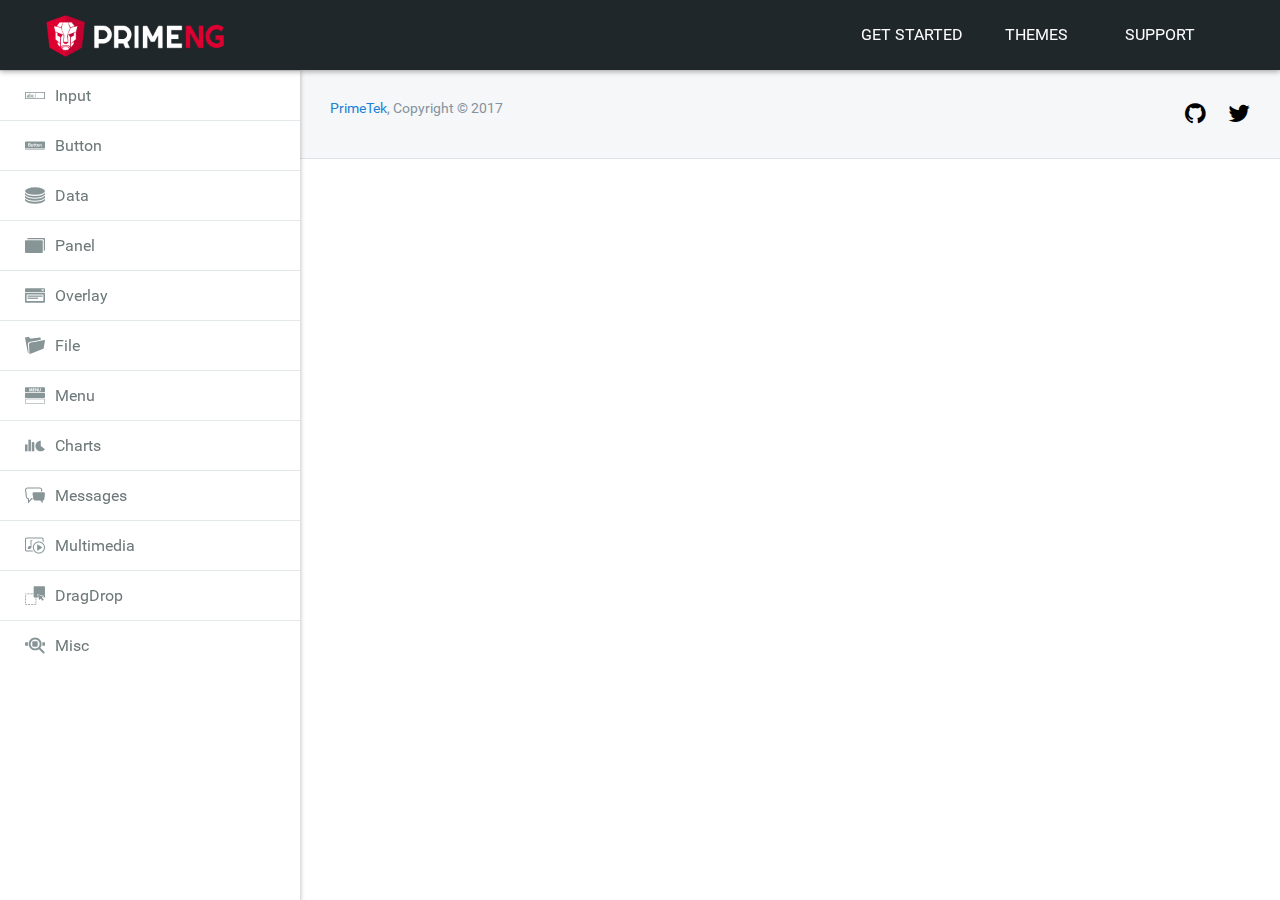
==== index.html @ af377c46 "Auto-generated commit" ====
<!doctype html><html lang="en"><head><meta charset="utf-8"><title>PrimeNG</title><base href="https://davidkirolos.github.io/primeng"><meta name="viewport" content="width=device-width,initial-scale=1"><link rel="icon" type="image/x-icon" href="favicon.png"><link rel="stylesheet" type="text/css" href="assets/showcase/css/splash.css"><link id="theme-css" rel="stylesheet" type="text/css" href="assets/components/themes/omega/theme.css"><script type="text/javascript" src="https://maps.google.com/maps/api/js?key=AIzaSyA6Ar0UymhiklJBzEPLKKn2QHwbjdz3XV0" async defer="defer"></script><script src="https://www.google.com/recaptcha/api.js?render=explicit&onLoad=initRecaptcha" async defer="defer"></script><script>(function(i,s,o,g,r,a,m){i['GoogleAnalyticsObject']=r;i[r]=i[r]||function(){
    (i[r].q=i[r].q||[]).push(arguments)},i[r].l=1*new Date();a=s.createElement(o),
    m=s.getElementsByTagName(o)[0];a.async=1;a.src=g;m.parentNode.insertBefore(a,m)
    })(window,document,'script','https://www.google-analytics.com/analytics.js','ga');

    ga('create', 'UA-93461466-1', 'auto');
    ga('send', 'pageview');</script><link href="styles.d97257e7818c0e96cbc7.bundle.css" rel="stylesheet"/></head><body><app-root><div class="splash-screen"><div class="splash-loader"></div><img class="splash-logo" src="assets/showcase/images/mask.svg"></div></app-root><script type="text/javascript" src="inline.6c8bc0f3c641e3492844.bundle.js"></script><script type="text/javascript" src="polyfills.d254ee0fe2242b6a1199.bundle.js"></script><script type="text/javascript" src="scripts.4f3dfe18cc46a4ce5777.bundle.js"></script><script type="text/javascript" src="vendor.d1fad0b57b856be3f615.bundle.js"></script><script type="text/javascript" src="main.647f0d2e6fd2d4f0ede5.bundle.js"></script></body></html>
---- assets/showcase/css/splash.css ----
.splash-logo {
    left: 50%;
    top: 50%;
    margin-left: -26px;
    margin-top: -30px;
    z-index: 2;
    position: absolute;
    width: 54px;
}

.splash-loader,
.splash-loader::before,
.splash-loader::after {
  left: 50%;
  top: 50%;
  margin-left: -45px;
  margin-top: -45px;
  position: absolute;
  vertical-align: middle;
  background: #c3002f;
  width: 90px;
  height: 90px;
  border-radius: 50%;
  z-index: 1;
}

.splash-loader::before {
  content: "";
  animation: bounce 1.5s infinite;
}
.splash-loader::after {
  content: "";
  animation: bounce 1.5s -0.4s infinite;
}

@keyframes bounce {
  0% {
    transform: scale(0.8);
    -webkit-transform: scale(0.8);
    opacity: 1;
  }
  100% {
    transform: scale(2);
    -webkit-transform: scale(2);
    opacity: 0;
  }
}

@-webkit-keyframes bounce {
  0% {
    transform: scale(0.8);
    -webkit-transform: scale(0.8);
    opacity: 1;
  }
  100% {
    transform: scale(2);
    -webkit-transform: scale(2);
    opacity: 0;
  }
}

.splash-screen {
    background-color: #f3f3f3;
    height: 100%;
}
---- assets/components/themes/omega/theme.css ----
@charset "UTF-8";
.ui-widget {
  font-family: "Roboto", "Trebuchet MS", Arial, Helvetica, sans-serif;
  font-size: 1em; }
  .ui-widget input, .ui-widget select, .ui-widget textarea, .ui-widget button {
    font-family: "Roboto", "Trebuchet MS", Arial, Helvetica, sans-serif;
    font-size: 1em; }
  .ui-widget :active {
    outline: none; }

.ui-widget-content {
  border: 1px solid #D5D5D5;
  background: #ffffff;
  color: #222222; }
  .ui-widget-content a {
    color: #222222; }

.ui-widget-header {
  border: 1px solid #d9d9d9;
  background: #f6f7f9;
  color: #1b1d1f;
  font-weight: normal; }
  .ui-widget-header a {
    color: #1b1d1f; }

.ui-widget-overlay {
  background: #666666;
  opacity: .50;
  filter: Alpha(Opacity=50); }

.ui-state-default {
  border: 1px solid #d6d6d6;
  background: #ffffff;
  color: #555555; }
  .ui-state-default a {
    color: #555555; }

.ui-state-active {
  border-color: #bebebe;
  background: #d6d6d6;
  color: #212121; }
  .ui-state-active a {
    color: #212121; }

.ui-state-highlight {
  border-color: #156090;
  background: #186ba0;
  color: #FFFFFF; }
  .ui-state-highlight a {
    color: #FFFFFF; }

.ui-state-focus {
  border-color: #c0c0c0;
  background: #eeeeee;
  color: #212121; }
  .ui-state-focus a {
    color: #212121; }

.ui-state-error {
  border-color: #f44336;
  background: #f5554a;
  color: #cd0a0a; }
  .ui-state-error a {
    color: #cd0a0a; }

.ui-state-disabled,
.ui-widget:disabled {
  opacity: 0.35;
  filter: Alpha(Opacity=35);
  background-image: none;
  cursor: default !important; }
  .ui-state-disabled *,
  .ui-widget:disabled * {
    cursor: default !important; }

/* Forms */
.ui-inputtext {
  background: #ffffff;
  color: #222222; }

.ui-inputtext:enabled:hover {
  border-color: #c0c0c0; }

.ui-inputtext.ui-state-focus,
.ui-inputtext:focus {
  outline: 0 none;
  border-color: #c0c0c0;
  -moz-box-shadow: 0px 0px 5px #c0c0c0;
  -webkit-box-shadow: 0px 0px 5px #c0c0c0;
  box-shadow: 0px 0px 5px #c0c0c0; }

.ui-inputgroup .ui-inputgroup-addon {
  border-color: #d6d6d6;
  background-color: #f0f0f0;
  color: #222222; }
  .ui-inputgroup .ui-inputgroup-addon:first-child {
    border-top-left-radius: 3px;
    border-bottom-left-radius: 3px; }
  .ui-inputgroup .ui-inputgroup-addon:last-child {
    border-top-right-radius: 3px;
    border-bottom-right-radius: 3px; }
.ui-inputgroup .ui-button:first-child {
  border-top-left-radius: 3px;
  border-bottom-left-radius: 3px; }
.ui-inputgroup .ui-button:last-child {
  border-top-right-radius: 3px;
  border-bottom-right-radius: 3px; }

.ui-autocomplete .ui-autocomplete-multiple-container:not(.ui-state-disabled):hover {
  border-color: #c0c0c0; }
.ui-autocomplete .ui-autocomplete-multiple-container:not(.ui-state-disabled).ui-state-focus {
  border-color: #c0c0c0; }

.ui-chips > ul:not(.ui-state-disabled):hover {
  border-color: #c0c0c0; }
.ui-chips > ul:not(.ui-state-disabled).ui-state-focus {
  border-color: #c0c0c0; }

.ui-button:focus,
.ui-button:enabled:hover,
.ui-fileupload-choose:not(.ui-state-disabled):hover {
  outline: 0 none;
  border-color: #c0c0c0;
  background: #eeeeee;
  color: #212121; }
  .ui-button:focus a,
  .ui-button:enabled:hover a,
  .ui-fileupload-choose:not(.ui-state-disabled):hover a {
    color: #212121; }

.ui-button:enabled:active,
.ui-fileupload-choose:not(.ui-state-disabled):active {
  border-color: #bebebe;
  background: #d6d6d6;
  color: #212121; }

.ui-chkbox-box:not(.ui-state-disabled):not(.ui-state-active):hover {
  border-color: #c0c0c0;
  background: #eeeeee;
  color: #212121; }
  .ui-chkbox-box:not(.ui-state-disabled):not(.ui-state-active):hover a {
    color: #212121; }

.ui-radiobutton-box:not(.ui-state-disabled):not(.ui-state-active):hover {
  border-color: #c0c0c0;
  background: #eeeeee;
  color: #212121; }
  .ui-radiobutton-box:not(.ui-state-disabled):not(.ui-state-active):hover a {
    color: #212121; }

.ui-dropdown:not(.ui-state-disabled):hover {
  border-color: #c0c0c0;
  background: #eeeeee;
  color: #212121; }
  .ui-dropdown:not(.ui-state-disabled):hover a {
    color: #212121; }

.ui-dropdown-panel .ui-dropdown-item:not(.ui-state-highlight):hover {
  border-color: #c0c0c0;
  background: #eeeeee;
  color: #212121; }
  .ui-dropdown-panel .ui-dropdown-item:not(.ui-state-highlight):hover a {
    color: #212121; }

.ui-listbox .ui-listbox-header .ui-listbox-filter-container .fa {
  color: #222222; }
.ui-listbox:not(.ui-state-disabled) .ui-listbox-item:not(.ui-state-highlight):hover {
  border-color: #c0c0c0;
  background: #eeeeee;
  color: #212121; }
  .ui-listbox:not(.ui-state-disabled) .ui-listbox-item:not(.ui-state-highlight):hover a {
    color: #212121; }
.ui-listbox.ui-state-disabled .ui-chkbox-box:not(.ui-state-active):hover {
  border-color: #d6d6d6;
  background: #ffffff;
  color: #555555; }

.ui-multiselect:not(.ui-state-disabled):hover {
  border-color: #c0c0c0;
  background: #eeeeee;
  color: #212121; }
  .ui-multiselect:not(.ui-state-disabled):hover a {
    color: #212121; }

.ui-multiselect-panel .ui-multiselect-item:not(.ui-state-highlight):hover {
  border-color: #c0c0c0;
  background: #eeeeee;
  color: #212121; }
  .ui-multiselect-panel .ui-multiselect-item:not(.ui-state-highlight):hover a {
    color: #212121; }

.ui-multiselect-panel .ui-multiselect-close {
  color: #1b1d1f; }

.ui-multiselect-panel .ui-multiselect-filter-container .fa {
  color: #222222; }

.ui-spinner:not(.ui-state-disabled) .ui-spinner-button:enabled:hover {
  border-color: #c0c0c0;
  background: #eeeeee;
  color: #212121; }
  .ui-spinner:not(.ui-state-disabled) .ui-spinner-button:enabled:hover a {
    color: #212121; }

.ui-spinner:not(.ui-state-disabled) .ui-spinner-button:enabled:active {
  border-color: #bebebe;
  background: #d6d6d6;
  color: #212121; }

.ui-selectbutton .ui-button:not(.ui-state-disabled):not(.ui-state-active):hover {
  border-color: #c0c0c0;
  background: #eeeeee;
  color: #212121; }
  .ui-selectbutton .ui-button:not(.ui-state-disabled):not(.ui-state-active):hover a {
    color: #212121; }

.ui-togglebutton:not(.ui-state-disabled):not(.ui-state-active):hover {
  border-color: #c0c0c0;
  background: #eeeeee;
  color: #212121; }
  .ui-togglebutton:not(.ui-state-disabled):not(.ui-state-active):hover a {
    color: #212121; }

.ui-paginator a:not(.ui-state-disabled):not(.ui-state-active):hover {
  border-color: #c0c0c0;
  background: #eeeeee;
  color: #212121; }
  .ui-paginator a:not(.ui-state-disabled):not(.ui-state-active):hover a {
    color: #212121; }

.ui-datatable .ui-rowgroup-header a {
  color: #1b1d1f; }
.ui-datatable .ui-sortable-column:not(.ui-state-active):hover {
  background: #eeeeee;
  color: #212121; }
.ui-datatable .ui-row-toggler {
  color: #222222; }
.ui-datatable tbody.ui-datatable-hoverable-rows > tr.ui-widget-content:not(.ui-state-highlight):hover {
  cursor: pointer;
  background: #eeeeee;
  color: #212121; }

.ui-orderlist .ui-orderlist-item:not(.ui-state-highlight):hover {
  border-color: #c0c0c0;
  background: #eeeeee;
  color: #212121; }
  .ui-orderlist .ui-orderlist-item:not(.ui-state-highlight):hover a {
    color: #212121; }

.ui-picklist .ui-picklist-item:not(.ui-state-highlight):hover {
  border-color: #c0c0c0;
  background: #eeeeee;
  color: #212121; }
  .ui-picklist .ui-picklist-item:not(.ui-state-highlight):hover a {
    color: #212121; }
.ui-picklist .ui-picklist-droppoint-highlight {
  border-color: #156090;
  background: #186ba0;
  color: #1f1f1f; }
  .ui-picklist .ui-picklist-droppoint-highlight a {
    color: #1f1f1f; }
.ui-picklist .ui-picklist-highlight {
  border-color: #156090;
  color: #1f1f1f; }
  .ui-picklist .ui-picklist-highlight a {
    color: #1f1f1f; }

.ui-tree.ui-treenode-dragover {
  border-color: #156090; }
.ui-tree .ui-treenode-content.ui-treenode-selectable .ui-treenode-label:not(.ui-state-highlight):hover {
  border-color: #c0c0c0;
  background: #eeeeee;
  color: #212121; }
  .ui-tree .ui-treenode-content.ui-treenode-selectable .ui-treenode-label:not(.ui-state-highlight):hover a {
    color: #212121; }
.ui-tree .ui-treenode-content.ui-treenode-dragover {
  background: #d6d6d6;
  color: #212121; }
.ui-tree.ui-tree-horizontal .ui-treenode-content.ui-treenode-selectable .ui-treenode-label:not(.ui-state-highlight):hover {
  background-color: inherit;
  color: inherit; }
.ui-tree.ui-tree-horizontal .ui-treenode-content.ui-treenode-selectable:not(.ui-state-highlight):hover {
  border-color: #c0c0c0;
  background: #eeeeee;
  color: #212121; }
  .ui-tree.ui-tree-horizontal .ui-treenode-content.ui-treenode-selectable:not(.ui-state-highlight):hover a {
    color: #212121; }

.ui-treetable .ui-treetable-row.ui-treetable-row-selectable:not(.ui-state-highlight):hover {
  background: #eeeeee;
  color: #212121; }

.ui-organizationchart .ui-organizationchart-node-content.ui-organizationchart-selectable-node:not(.ui-state-highlight):hover {
  border-color: #c0c0c0;
  background: #eeeeee;
  color: #212121; }
  .ui-organizationchart .ui-organizationchart-node-content.ui-organizationchart-selectable-node:not(.ui-state-highlight):hover a {
    color: #212121; }

.ui-accordion .ui-accordion-header:not(.ui-state-active):not(.ui-state-disabled):hover {
  border-color: #c0c0c0;
  background: #eeeeee;
  color: #212121; }
  .ui-accordion .ui-accordion-header:not(.ui-state-active):not(.ui-state-disabled):hover a {
    color: #212121; }

.ui-fieldset.ui-fieldset-toggleable .ui-fieldset-legend:hover {
  border-color: #c0c0c0;
  background: #eeeeee;
  color: #212121; }
  .ui-fieldset.ui-fieldset-toggleable .ui-fieldset-legend:hover a {
    color: #212121; }

.ui-panel .ui-panel-titlebar .ui-panel-titlebar-icon:hover {
  border-color: #c0c0c0;
  background: #eeeeee;
  color: #212121; }
  .ui-panel .ui-panel-titlebar .ui-panel-titlebar-icon:hover a {
    color: #212121; }

.ui-tabview .ui-tabview-nav li:not(.ui-state-active):not(.ui-state-disabled):hover {
  border-color: #c0c0c0;
  background: #eeeeee;
  color: #212121; }
  .ui-tabview .ui-tabview-nav li:not(.ui-state-active):not(.ui-state-disabled):hover a {
    color: #212121; }

.ui-dialog .ui-dialog-titlebar-icon {
  color: #1b1d1f; }
  .ui-dialog .ui-dialog-titlebar-icon:hover {
    border-color: #c0c0c0;
    background: #eeeeee;
    color: #212121; }
    .ui-dialog .ui-dialog-titlebar-icon:hover a {
      color: #212121; }

.ui-overlaypanel .ui-overlaypanel-close:hover {
  border-color: #c0c0c0;
  background: #eeeeee;
  color: #212121; }
  .ui-overlaypanel .ui-overlaypanel-close:hover a {
    color: #212121; }

.ui-inplace .ui-inplace-display:hover {
  border-color: #c0c0c0;
  background: #eeeeee;
  color: #212121; }
  .ui-inplace .ui-inplace-display:hover a {
    color: #212121; }

.ui-breadcrumb a {
  color: #1b1d1f; }

.ui-menu .ui-menuitem .ui-menuitem-link {
  color: #222222; }
  .ui-menu .ui-menuitem .ui-menuitem-link:hover {
    border-color: #c0c0c0;
    background: #eeeeee;
    color: #212121;
    border-color: transparent; }
    .ui-menu .ui-menuitem .ui-menuitem-link:hover a {
      color: #212121; }
.ui-menu .ui-menuitem.ui-menuitem-active > .ui-menuitem-link {
  border-color: #c0c0c0;
  background: #eeeeee;
  color: #212121;
  border-color: transparent; }
  .ui-menu .ui-menuitem.ui-menuitem-active > .ui-menuitem-link a {
    color: #212121; }

.ui-tabmenu .ui-tabmenu-nav li:not(.ui-state-active):hover {
  border-color: #c0c0c0;
  background: #eeeeee;
  color: #212121; }
  .ui-tabmenu .ui-tabmenu-nav li:not(.ui-state-active):hover a {
    color: #212121; }

.ui-steps .ui-steps-item:not(.ui-state-highlight):not(.ui-state-disabled):hover {
  border-color: #c0c0c0;
  background: #eeeeee;
  color: #212121; }
  .ui-steps .ui-steps-item:not(.ui-state-highlight):not(.ui-state-disabled):hover a {
    color: #212121; }

.ui-panelmenu .ui-panelmenu-header:not(.ui-state-active):hover {
  border-color: #c0c0c0;
  background: #eeeeee;
  color: #212121;
  border-color: #d6d6d6; }
  .ui-panelmenu .ui-panelmenu-header:not(.ui-state-active):hover a {
    color: #212121; }
  .ui-panelmenu .ui-panelmenu-header:not(.ui-state-active):hover a {
    color: #212121; }
.ui-panelmenu .ui-panelmenu-header.ui-state-active a {
  color: #212121; }
.ui-panelmenu .ui-panelmenu-content .ui-menuitem-link {
  color: #222222; }
  .ui-panelmenu .ui-panelmenu-content .ui-menuitem-link:hover {
    border-color: #c0c0c0;
    background: #eeeeee;
    color: #212121;
    border-color: transparent; }
    .ui-panelmenu .ui-panelmenu-content .ui-menuitem-link:hover a {
      color: #212121; }

.ui-datepicker .ui-datepicker-header a {
  color: #1b1d1f; }
  .ui-datepicker .ui-datepicker-header a:hover {
    border-color: #c0c0c0;
    background: #eeeeee;
    color: #212121; }
    .ui-datepicker .ui-datepicker-header a:hover a {
      color: #212121; }
.ui-datepicker .ui-datepicker-calendar td:not(.ui-state-disabled) a:hover {
  border-color: #c0c0c0;
  background: #eeeeee;
  color: #212121; }
  .ui-datepicker .ui-datepicker-calendar td:not(.ui-state-disabled) a:hover a {
    color: #212121; }

.fc .fc-toolbar .fc-prev-button .ui-icon-circle-triangle-w {
  margin-top: .3em;
  background: none !important;
  display: inline-block;
  font: normal normal normal 14px/1 FontAwesome;
  font-size: inherit;
  text-rendering: auto;
  -webkit-font-smoothing: antialiased;
  -moz-osx-font-smoothing: grayscale;
  text-indent: 0px !important;
  text-align: center; }
  .fc .fc-toolbar .fc-prev-button .ui-icon-circle-triangle-w:before {
    content: ""; }
.fc .fc-toolbar .fc-next-button .ui-icon-circle-triangle-e {
  margin-top: .3em;
  background: none !important;
  display: inline-block;
  font: normal normal normal 14px/1 FontAwesome;
  font-size: inherit;
  text-rendering: auto;
  -webkit-font-smoothing: antialiased;
  -moz-osx-font-smoothing: grayscale;
  text-indent: 0px !important;
  text-align: center; }
  .fc .fc-toolbar .fc-next-button .ui-icon-circle-triangle-e:before {
    content: ""; }

.ui-rating a {
  color: #222222; }

.ui-organizationchart .ui-organizationchart-line-down {
  background-color: #bcbcbc; }
.ui-organizationchart .ui-organizationchart-line-left {
  border-right: 1px solid #bcbcbc; }
.ui-organizationchart .ui-organizationchart-line-top {
  border-top: 1px solid #bcbcbc; }
.ui-organizationchart .ui-organizationchart-node-content {
  border-color: #bcbcbc; }
.ui-organizationchart .ui-organizationchart-node-content .ui-node-toggler {
  color: #bcbcbc; }

/* Validation */
.ui-inputtext.ng-dirty.ng-invalid,
p-dropdown.ng-dirty.ng-invalid > .ui-dropdown,
p-autocomplete.ng-dirty.ng-invalid > .ui-autocomplete > .ui-inputtext,
p-calendar.ng-dirty.ng-invalid > .ui-inputtext,
p-chips.ng-dirty.ng-invalid > .ui-inputtext,
p-inputmask.ng-dirty.ng-invalid > .ui-inputtext,
p-checkbox.ng-dirty.ng-invalid .ui-chkbox-box,
p-radiobutton.ng-dirty.ng-invalid .ui-radiobutton-box,
p-inputswitch.ng-dirty.ng-invalid .ui-inputswitch,
p-listbox.ng-dirty.ng-invalid .ui-inputtext,
p-multiselect.ng-dirty.ng-invalid > .ui-multiselect,
p-spinner.ng-dirty.ng-invalid > .ui-inputtext,
p-selectbutton.ng-dirty.ng-invalid .ui-button,
p-togglebutton.ng-dirty.ng-invalid .ui-button {
  border-bottom-color: #f44336; }

/* Cornering */
.ui-corner-tl {
  -moz-border-radius-topleft: 3px;
  -webkit-border-top-left-radius: 3px;
  border-top-left-radius: 3px; }

.ui-corner-tr {
  -moz-border-radius-topright: 3px;
  -webkit-border-top-right-radius: 3px;
  border-top-right-radius: 3px; }

.ui-corner-bl {
  -moz-border-radius-bottomleft: 3px;
  -webkit-border-bottom-left-radius: 3px;
  border-bottom-left-radius: 3px; }

.ui-corner-br {
  -moz-border-radius-bottomright: 3px;
  -webkit-border-bottom-right-radius: 3px;
  border-bottom-right-radius: 3px; }

.ui-corner-top {
  -moz-border-radius-topleft: 3px;
  -webkit-border-top-left-radius: 3px;
  border-top-left-radius: 3px;
  -moz-border-radius-topright: 3px;
  -webkit-border-top-right-radius: 3px;
  border-top-right-radius: 3px; }

.ui-corner-bottom {
  -moz-border-radius-bottomleft: 3px;
  -webkit-border-bottom-left-radius: 3px;
  border-bottom-left-radius: 3px;
  -moz-border-radius-bottomright: 3px;
  -webkit-border-bottom-right-radius: 3px;
  border-bottom-right-radius: 3px; }

.ui-corner-right {
  -moz-border-radius-topright: 3px;
  -webkit-border-top-right-radius: 3px;
  border-top-right-radius: 3px;
  -moz-border-radius-bottomright: 3px;
  -webkit-border-bottom-right-radius: 3px;
  border-bottom-right-radius: 3px; }

.ui-corner-left {
  -moz-border-radius-topleft: 3px;
  -webkit-border-top-left-radius: 3px;
  border-top-left-radius: 3px;
  -moz-border-radius-bottomleft: 3px;
  -webkit-border-bottom-left-radius: 3px;
  border-bottom-left-radius: 3px; }

.ui-corner-all {
  -moz-border-radius: 3px;
  -webkit-border-radius: 3px;
  border-radius: 3px; }

/* roboto-regular - latin */
@font-face {
  font-family: 'Roboto';
  font-style: normal;
  font-weight: 400;
  src: url("fonts/roboto-v15-latin-regular.eot");
  /* IE9 Compat Modes */
  src: local("Roboto"), local("Roboto-Regular"), url("fonts/roboto-v15-latin-regular.eot?#iefix") format("embedded-opentype"), url("fonts/roboto-v15-latin-regular.woff2") format("woff2"), url("fonts/roboto-v15-latin-regular.woff") format("woff"), url("fonts/roboto-v15-latin-regular.ttf") format("truetype"), url("fonts/roboto-v15-latin-regular.svg#Roboto") format("svg");
  /* Legacy iOS */ }
.ui-widget-header {
  background: #f6f7f9 0 0 repeat-x;
  /* Old browsers */
  background: -moz-linear-gradient(top, #f6f7f9 0%, #ebedf0 100%);
  /* FF3.6+ */
  background: -webkit-gradient(linear, left top, left bottom, color-stop(0%, #f6f7f9), color-stop(100%, #ebedf0));
  /* Chrome,Safari4+ */
  background: -webkit-linear-gradient(top, #f6f7f9 0%, #ebedf0 100%);
  /* Chrome10+,Safari5.1+ */
  background: -o-linear-gradient(top, #f6f7f9 0%, #ebedf0 100%);
  /* Opera11.10+ */
  background: -ms-linear-gradient(top, #f6f7f9 0%, #ebedf0 100%);
  /* IE10+ */
  background: linear-gradient(to bottom, #f6f7f9 0%, #ebedf0 100%);
  /* W3C */ }

.ui-accordion .ui-accordion-header {
  background: #f6f7f9;
  border-top: 1px solid #d9d9d9; }
  .ui-accordion .ui-accordion-header a {
    color: #1b1d1f; }
  .ui-accordion .ui-accordion-header:not(.ui-state-active):not(.ui-state-disabled):hover {
    background: #ededf0; }
  .ui-accordion .ui-accordion-header.ui-state-active {
    background: #ffffff;
    border-left-color: transparent;
    border-right-color: transparent;
    border-bottom-color: transparent;
    -webkit-border-radius: 0;
    -moz-border-radius: 0;
    border-radius: 0; }
.ui-accordion .ui-accordion-content {
  border: 0 none; }

/* Tabview */
.ui-tabview.ui-widget-content {
  border: 0 none; }
.ui-tabview .ui-tabview-nav {
  background: transparent; }
  .ui-tabview .ui-tabview-nav > li.ui-state-default {
    background: #f6f7f9; }
  .ui-tabview .ui-tabview-nav > li.ui-state-active {
    background: #ffffff;
    font-weight: normal;
    color: #555555; }
  .ui-tabview .ui-tabview-nav > li:not(.ui-state-active):not(.ui-state-disabled):hover {
    background: #ededf0; }

/* Spinner */
.ui-spinner:not(.ui-state-disabled) .ui-spinner-button:enabled:hover {
  border: 1px solid #1f89ce;
  background: #1f89ce;
  outline: 0 none;
  color: #ffffff; }

.ui-spinner:not(.ui-state-disabled) .ui-spinner-button:enabled:active {
  border: 1px solid #156090;
  background: #186ba0;
  color: #ffffff; }

.ui-slider {
  position: relative;
  text-align: left;
  background: #838688;
  border: none;
  -webkit-box-shadow: 0 1px 3px rgba(0, 0, 0, 0.6) inset;
  -moz-box-shadow: 0 1px 3px rgba(0, 0, 0, 0.6) inset;
  box-shadow: 0 1px 3px rgba(0, 0, 0, 0.6) inset; }

.ui-slider .ui-slider-handle {
  position: absolute;
  z-index: 2;
  width: 17px !important;
  height: 21px  !important;
  cursor: default;
  background: url("images/slider_handles.png") 0 0 no-repeat;
  outline: none;
  -webkit-border-radius: 0;
  -moz-border-radius: 0;
  border-radius: 0;
  border: none; }

.ui-slider .ui-slider-range {
  position: absolute;
  z-index: 1;
  font-size: .7em;
  display: block;
  border: 0;
  background: #14a4ff;
  -webkit-box-shadow: 0 1px 3px rgba(0, 0, 0, 0.6) inset;
  -moz-box-shadow: 0 1px 3px rgba(0, 0, 0, 0.6) inset;
  box-shadow: 0 1px 3px rgba(0, 0, 0, 0.6) inset;
  -webkit-border-radius: 3px;
  -moz-border-radius: 3px;
  border-radius: 3px; }

.ui-slider .ui-slider-handle.ui-state-active {
  background-position: -17px 0; }

.ui-slider-horizontal {
  height: 6px; }

.ui-slider-horizontal .ui-slider-handle {
  top: -2px !important;
  margin-left: -.6em; }

.ui-slider-horizontal .ui-slider-range {
  top: 0;
  height: 100%; }

.ui-slider-horizontal .ui-slider-range-min {
  left: 0; }

.ui-slider-horizontal .ui-slider-range-max {
  right: 0; }

.ui-slider-vertical {
  width: .8em;
  height: 100px; }

.ui-slider-vertical .ui-slider-handle {
  left: -.1em !important;
  margin-left: 0;
  margin-bottom: -.6em; }

.ui-slider-vertical .ui-slider-range {
  left: 0;
  width: 100%; }

.ui-slider-vertical .ui-slider-range-min {
  bottom: 0; }

.ui-slider-vertical .ui-slider-range-max {
  top: 0; }

.ui-progressbar .ui-progressbar-value {
  border: 1px solid #3f94e9;
  background: #8ec5fc; }

.ui-progressbar .ui-progressbar-label {
  color: #222222; }

.ui-widget-header .ui-button,
.ui-widget-content .ui-button,
.ui-widget.ui-button,
.ui-button {
  border: 1px solid #2399e5;
  color: #FFFFFF;
  background: #2399e5;
  -webkit-transition: background-color .2s;
  -moz-transition: background-color .2s;
  transition: background-color .2s; }
  .ui-widget-header .ui-button:enabled:hover, .ui-widget-header .ui-button:focus,
  .ui-widget-content .ui-button:enabled:hover,
  .ui-widget-content .ui-button:focus,
  .ui-widget.ui-button:enabled:hover,
  .ui-widget.ui-button:focus,
  .ui-button:enabled:hover,
  .ui-button:focus {
    border: 1px solid #1f89ce;
    background: #1f89ce;
    outline: 0 none;
    color: #ffffff; }
  .ui-widget-header .ui-button:enabled:active,
  .ui-widget-content .ui-button:enabled:active,
  .ui-widget.ui-button:enabled:active,
  .ui-button:enabled:active {
    border: 1px solid #156090;
    background: #186ba0;
    color: #ffffff; }

.ui-fileupload-choose:not(.ui-state-disabled):hover,
.ui-fileupload-choose.ui-state-focus {
  border: 1px solid #1f89ce;
  background: #1f89ce;
  outline: 0 none;
  color: #ffffff; }

.ui-fileupload-choose:not(.ui-state-disabled):active {
  border: 1px solid #156090;
  background: #186ba0;
  color: #ffffff; }

/* Checkbox and Radio */
.ui-chkbox-box.ui-state-active,
.ui-radiobutton-box.ui-state-active {
  border: 1px solid #156090;
  background: #186ba0;
  color: #FFFFFF; }

.ui-chkbox-box.ui-state-focus,
.ui-radiobutton-box.ui-state-focus {
  -moz-box-shadow: 0px 0px 5px #1f89ce;
  -webkit-box-shadow: 0px 0px 5px #1f89ce;
  box-shadow: 0px 0px 5px #1f89ce; }

.ui-chkbox-box.ui-state-focus.ui-state-active {
  background: #186ba0; }

/* Inputs */
.ui-inputtext {
  background: #ffffff;
  color: #222222;
  -webkit-transition: .2s;
  -moz-transition: .2s;
  transition: .2s; }

.ui-inputtext.ui-state-focus,
.ui-inputtext:focus {
  -moz-box-shadow: 0px 0px 5px #1f89ce;
  -webkit-box-shadow: 0px 0px 5px #1f89ce;
  box-shadow: 0px 0px 5px #1f89ce; }

/* InputSwitch */
.ui-inputswitch-on {
  background: #186ba0 !important;
  color: #ffffff !important; }

.ui-paginator .ui-paginator-page.ui-state-active {
  background: #186ba0;
  color: #ffffff;
  border-color: #156090; }

/* DataTable  */
.ui-datatable th.ui-state-default {
  background: #ebedf0;
  border-color: #d9d9d9; }
.ui-datatable th.ui-sortable-column:not(.ui-state-active):hover {
  background: #d3d5d8;
  border-color: #d9d9d9; }
.ui-datatable th.ui-state-active {
  background: #186ba0;
  color: #ffffff; }
.ui-datatable tbody > tr.ui-widget-content {
  border-color: #d9d9d9; }
  .ui-datatable tbody > tr.ui-widget-content.ui-datatable-odd {
    background-color: #fafafb; }
  .ui-datatable tbody > tr.ui-widget-content.ui-state-highlight {
    background-color: #186ba0;
    color: #FFFFFF; }
.ui-datatable tfoot td.ui-state-default {
  background: #ebedf0;
  border-color: #d9d9d9; }

/* Panel */
.ui-panel.ui-widget {
  padding: 0; }
  .ui-panel.ui-widget .ui-panel-titlebar.ui-corner-all {
    -moz-border-radius-bottom-left: 0;
    -webkit-border-bottom-left-radius: 0;
    border-bottom-left-radius: 0;
    -moz-border-radius-bottom-right: 0;
    -webkit-border-bottom-right-radius: 0;
    border-bottom-right-radius: 0; }
  .ui-panel.ui-widget .ui-panel-titlebar {
    border-width: 0 0 1px 0; }
  .ui-panel.ui-widget .ui-panel-titlebar-icon span {
    position: relative;
    top: 1px; }

/* TreeTable */
.ui-treetable th.ui-state-default {
  background: #ebedf0;
  border-color: #d9d9d9; }

/* ButtonSet */
.ui-togglebutton.ui-button.ui-state-default,
.ui-selectbutton .ui-button.ui-state-default {
  border: 1px solid #d6d6d6;
  background: #ffffff;
  font-weight: normal;
  color: #555555; }

.ui-togglebutton.ui-button.ui-state-hover, .ui-togglebutton.ui-button.ui-state-focus,
.ui-selectbutton .ui-button.ui-state-hover, .ui-selectbutton .ui-button.ui-state-focus {
  border: 1px solid #c0c0c0;
  background: #eeeeee;
  font-weight: normal;
  color: #212121; }

.ui-togglebutton.ui-button.ui-state-focus,
.ui-selectbutton .ui-button.ui-state-focus.ui-state-active {
  -moz-box-shadow: 0px 0px 5px #1f89ce;
  -webkit-box-shadow: 0px 0px 5px #1f89ce;
  box-shadow: 0px 0px 5px #1f89ce; }

.ui-togglebutton.ui-button.ui-state-active,
.ui-selectbutton .ui-button.ui-state-active {
  border: 1px solid #156090;
  background: #186ba0;
  color: #FFFFFF; }

.ui-multiselect .ui-multiselect-label {
  background-color: #ffffff; }

.ui-dropdown.ui-state-focus, .ui-multiselect.ui-state-focus {
  -moz-box-shadow: 0px 0px 5px #1f89ce;
  -webkit-box-shadow: 0px 0px 5px #1f89ce;
  box-shadow: 0px 0px 5px #1f89ce; }

/* Growl */
.ui-growl-item-container.ui-state-highlight.ui-growl-message-info {
  background-color: #2196f3;
  border-color: #2196f3; }
.ui-growl-item-container.ui-state-highlight.ui-growl-message-error {
  background-color: #f44336;
  border-color: #f44336; }
.ui-growl-item-container.ui-state-highlight.ui-growl-message-warn {
  background-color: #FFB300;
  border-color: #FFB300; }
.ui-growl-item-container.ui-state-highlight.ui-growl-message-success {
  background-color: #4CAF50;
  border-color: #4CAF50; }

/* TabMenu */
.ui-tabmenu {
  border: 0 none; }
  .ui-tabmenu .ui-tabmenu-nav {
    background: none; }
    .ui-tabmenu .ui-tabmenu-nav > li.ui-state-default {
      background: #f6f7f9; }
    .ui-tabmenu .ui-tabmenu-nav > li.ui-state-active {
      background: #ffffff;
      font-weight: normal;
      color: #555555; }
    .ui-tabmenu .ui-tabmenu-nav > li:not(.ui-state-active):not(.ui-state-disabled):hover {
      background: #ededf0; }

/* Menus */
.ui-menu,
.ui-menu .ui-menu-child {
  border: 1px solid #d9d9d9;
  color: #1b1d1f;
  background: #f6f7f9 0 0 repeat-x;
  /* Old browsers */
  background: -moz-linear-gradient(top, #f6f7f9 0%, #ebedf0 100%);
  /* FF3.6+ */
  background: -webkit-gradient(linear, left top, left bottom, color-stop(0%, #f6f7f9), color-stop(100%, #ebedf0));
  /* Chrome,Safari4+ */
  background: -webkit-linear-gradient(top, #f6f7f9 0%, #ebedf0 100%);
  /* Chrome10+,Safari5.1+ */
  background: -o-linear-gradient(top, #f6f7f9 0%, #ebedf0 100%);
  /* Opera11.10+ */
  background: -ms-linear-gradient(top, #f6f7f9 0%, #ebedf0 100%);
  /* IE10+ */
  background: linear-gradient(to bottom, #f6f7f9 0%, #ebedf0 100%);
  /* W3C */ }

.ui-menu .ui-menuitem .ui-menuitem-link:hover {
  background-color: #a6a6a6;
  color: #ffffff; }
.ui-menu .ui-menuitem.ui-menuitem-active > .ui-menuitem-link {
  background-color: #a6a6a6;
  color: #ffffff; }

/* PanelMenu */
.ui-panelmenu .ui-panelmenu-header.ui-state-active,
.ui-panelmenu .ui-panelmenu-header.ui-state-active a {
  border-color: #156090;
  background: #186ba0;
  color: #FFFFFF; }

/* DatePicker */
.ui-datepicker.ui-widget {
  padding: 0; }
  .ui-datepicker.ui-widget .ui-datepicker-header {
    -webkit-border-radius: 0px;
    -moz-border-radius: 0px;
    border-radius: 0px;
    border-top: 0 none;
    border-left: 0 none;
    border-right: 0 none; }
    .ui-datepicker.ui-widget .ui-datepicker-header a:hover {
      border-width: 1px; }
  .ui-datepicker.ui-widget .ui-datepicker-calendar {
    margin: 0; }
    .ui-datepicker.ui-widget .ui-datepicker-calendar thead th {
      background-color: #f6f8fa;
      padding: 8px; }
    .ui-datepicker.ui-widget .ui-datepicker-calendar td {
      border-bottom: 1px solid rgba(213, 213, 213, 0.5);
      padding: 0; }
      .ui-datepicker.ui-widget .ui-datepicker-calendar td a {
        border: 0 none;
        text-align: center;
        padding: 8px; }
        .ui-datepicker.ui-widget .ui-datepicker-calendar td a.ui-state-highlight {
          background-color: #d6d6d6;
          color: #212121; }
        .ui-datepicker.ui-widget .ui-datepicker-calendar td a.ui-state-active {
          background-color: #186ba0;
          color: #ffffff; }
    .ui-datepicker.ui-widget .ui-datepicker-calendar tr:last-child td {
      border-bottom: 0 none; }
  .ui-datepicker.ui-widget .ui-timepicker {
    border-bottom: 0 none;
    border-left: 0 none;
    border-right: 0 none;
    -moz-border-radius: 0;
    -webkit-border-radius: 0;
    border-radius: 0; }
  .ui-datepicker.ui-widget.ui-datepicker-timeonly .ui-timepicker {
    border-top: 0 none; }

/* Steps */
.ui-steps .ui-steps-item.ui-state-highlight .ui-menuitem-link {
  color: #ffffff; }

/* Dialog */
.ui-dialog.ui-widget .ui-dialog-titlebar {
  padding: 1em 1.5em; }

.ui-dialog.ui-widget .ui-dialog-titlebar .ui-dialog-title {
  font-size: 1.25em; }

.ui-dialog.ui-widget .ui-dialog-content {
  padding: 1em 1.5em; }

/* Schedule */
.fc .fc-button-group .ui-state-active {
  border: 1px solid #156090;
  background: #186ba0;
  color: #ffffff; }
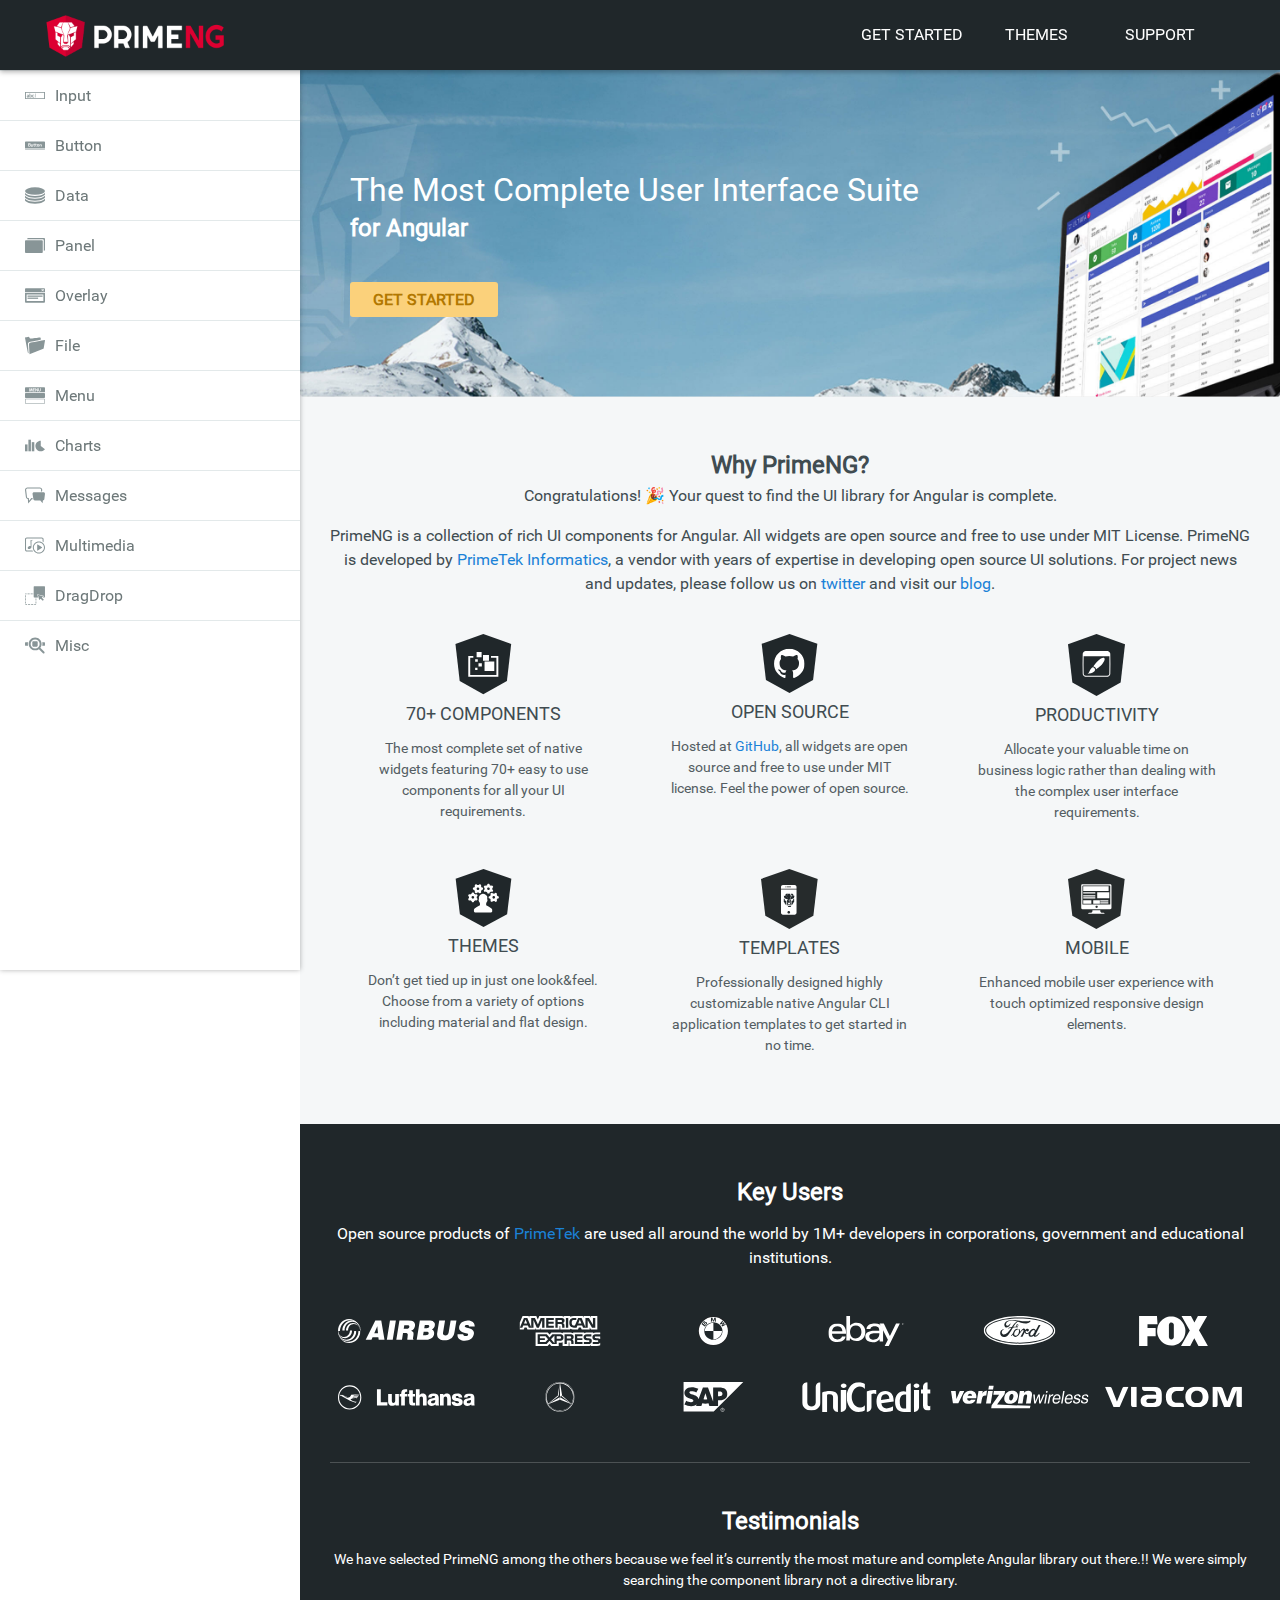
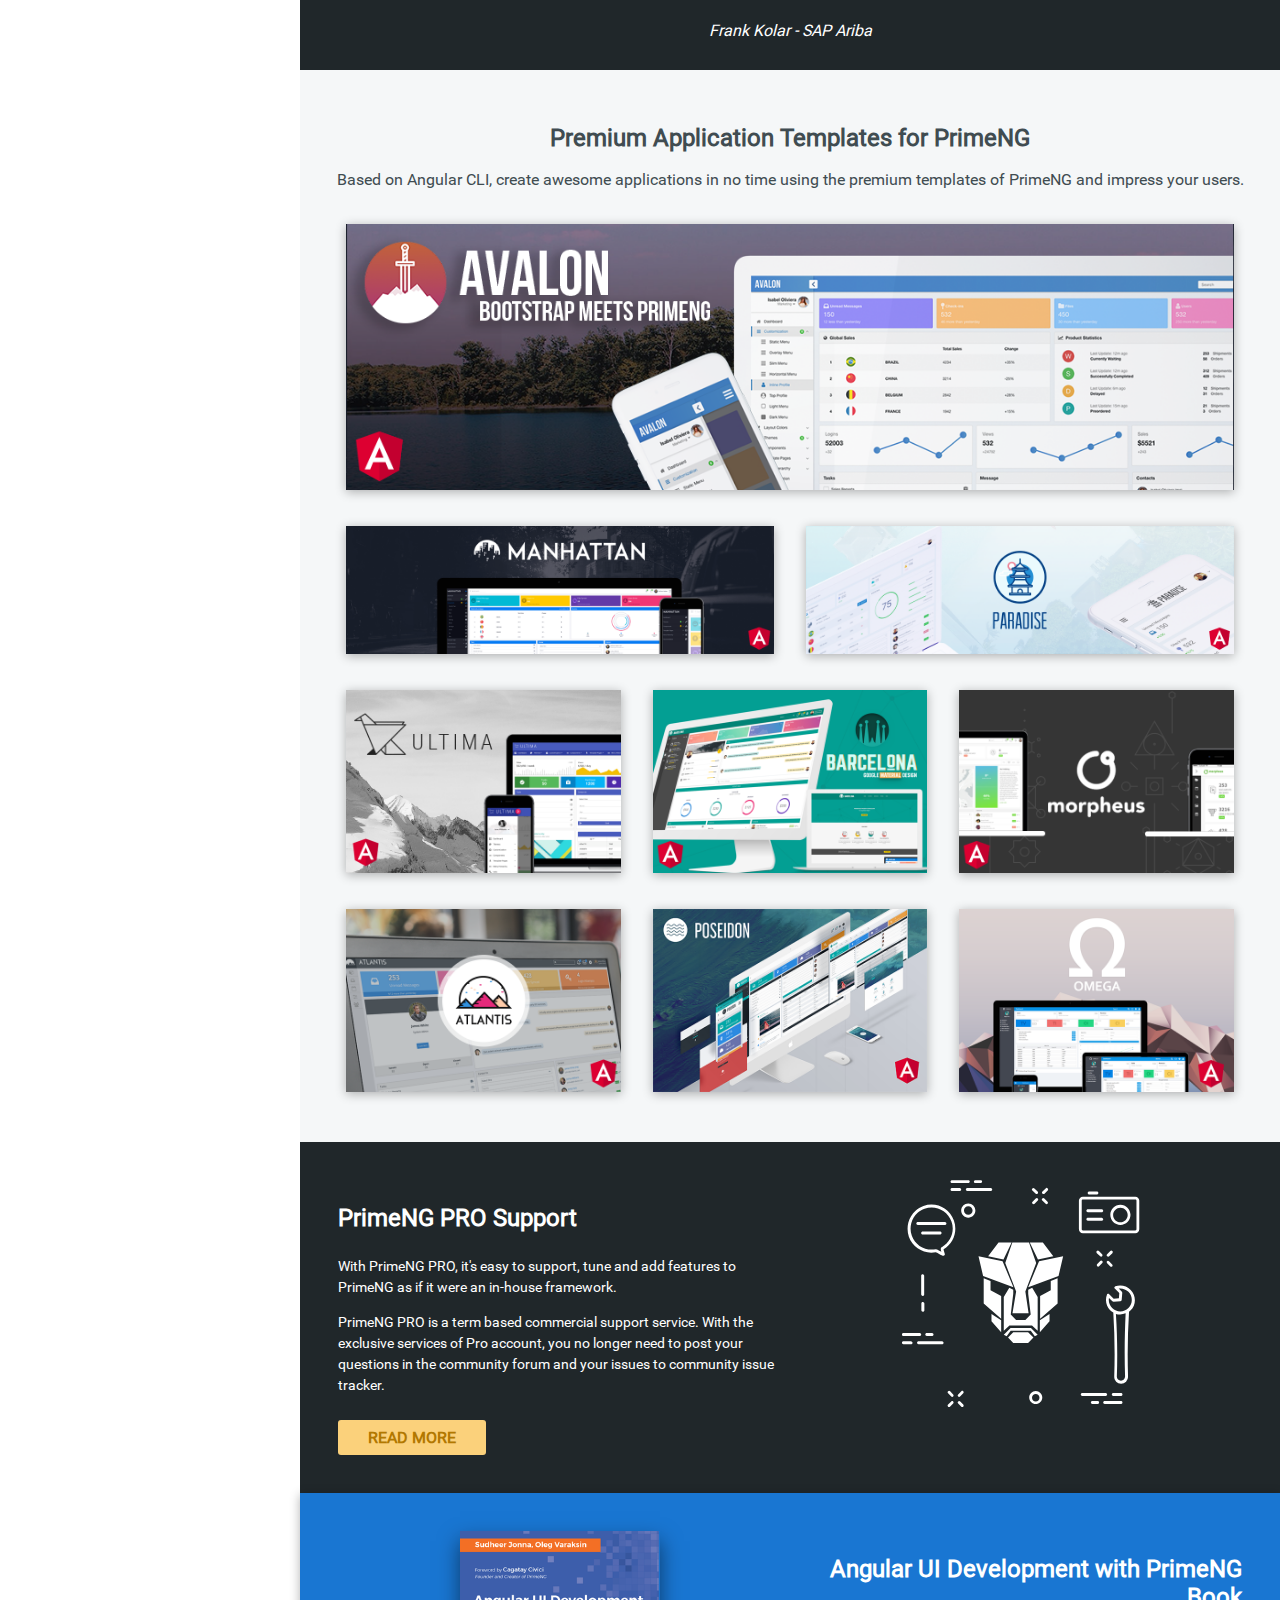
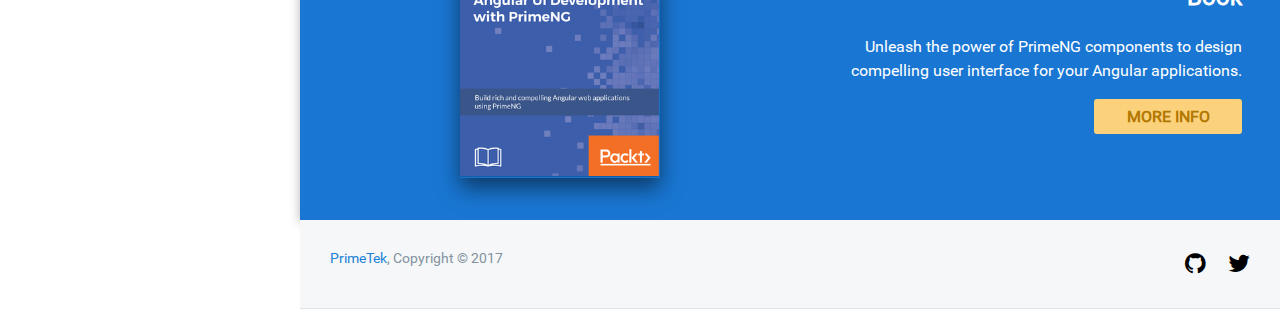
==== commit f93b39ea: "Auto-generated commit" ====
--- a/index.html
+++ b/index.html
@@ -1,4 +1,4 @@
-<!doctype html><html lang="en"><head><meta charset="utf-8"><title>PrimeNG</title><base href="https://davidkirolos.github.io/primeng"><meta name="viewport" content="width=device-width,initial-scale=1"><link rel="icon" type="image/x-icon" href="favicon.png"><link rel="stylesheet" type="text/css" href="assets/showcase/css/splash.css"><link id="theme-css" rel="stylesheet" type="text/css" href="assets/components/themes/omega/theme.css"><script type="text/javascript" src="https://maps.google.com/maps/api/js?key=AIzaSyA6Ar0UymhiklJBzEPLKKn2QHwbjdz3XV0" async defer="defer"></script><script src="https://www.google.com/recaptcha/api.js?render=explicit&onLoad=initRecaptcha" async defer="defer"></script><script>(function(i,s,o,g,r,a,m){i['GoogleAnalyticsObject']=r;i[r]=i[r]||function(){
+<!doctype html><html lang="en"><head><meta charset="utf-8"><title>PrimeNG</title><base href=""><meta name="viewport" content="width=device-width,initial-scale=1"><link rel="icon" type="image/x-icon" href="favicon.png"><link rel="stylesheet" type="text/css" href="assets/showcase/css/splash.css"><link id="theme-css" rel="stylesheet" type="text/css" href="assets/components/themes/omega/theme.css"><script type="text/javascript" src="https://maps.google.com/maps/api/js?key=AIzaSyA6Ar0UymhiklJBzEPLKKn2QHwbjdz3XV0" async defer="defer"></script><script src="https://www.google.com/recaptcha/api.js?render=explicit&onLoad=initRecaptcha" async defer="defer"></script><script>(function(i,s,o,g,r,a,m){i['GoogleAnalyticsObject']=r;i[r]=i[r]||function(){
     (i[r].q=i[r].q||[]).push(arguments)},i[r].l=1*new Date();a=s.createElement(o),
     m=s.getElementsByTagName(o)[0];a.async=1;a.src=g;m.parentNode.insertBefore(a,m)
     })(window,document,'script','https://www.google-analytics.com/analytics.js','ga');
